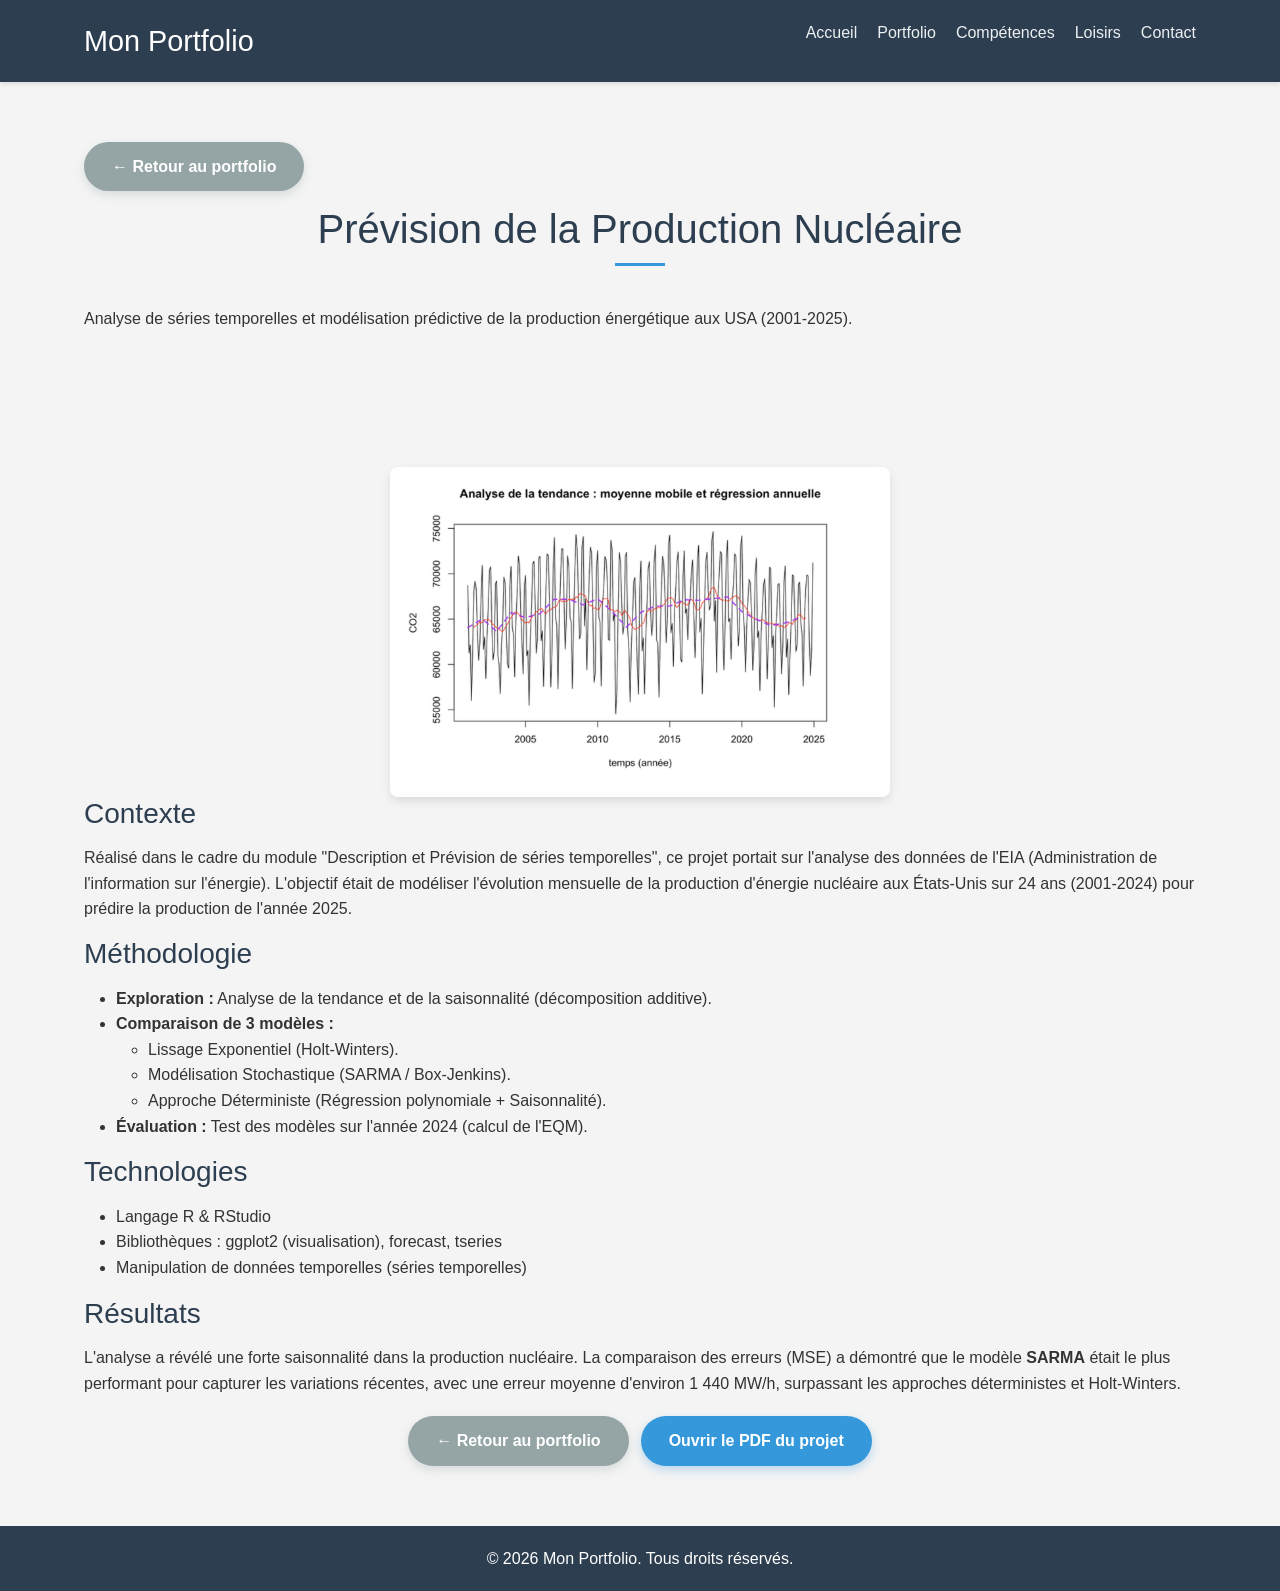
==== Projet1.html @ 936dddb4 "Premier commit de mon portfolio" ====
<!DOCTYPE html>
<html lang="fr">
<head>
    <meta charset="UTF-8">
    <meta name="viewport" content="width=device-width, initial-scale=1.0">
    <title>Projet 1 - Portfolio Arthur Renault-Cléquin</title>
    <link rel="stylesheet" href="bootstrap/bootstrap.min.css">
    <link rel="stylesheet" href="css/style.css">
</head>
<body>

    <header>
        <div class="conteneur">
            <h1>Mon Portfolio</h1>
            <nav>
                <ul>
                    <li><a href="index.html#profil">Accueil</a></li>
                    <li><a href="index.html#portfolio">Portfolio</a></li>
                    <li><a href="index.html#competences">Compétences</a></li>
                    <li><a href="index.html#loisirs">Loisirs</a></li>
                    <li><a href="index.html#contact">Contact</a></li>
                </ul>
            </nav>
        </div>
    </header>

    <main>
        <section class="hero-projet">
            <div class="conteneur">
                <div class="retour-projet-haut">
                    <a href="index.html#portfolio" class="bouton bouton-retour">← Retour au portfolio</a>
                </div>
                <h2>Prévision de la Production Nucléaire</h2>
                <p>Analyse de séries temporelles et modélisation prédictive de la production énergétique aux USA (2001-2025).</p>
            </div>
        </section>

        <section class="details-projet">
            <div class="conteneur">
                <div class="disposition-projet">
                    <div class="image-projet">
                        <img src="image/proj1.png" alt="Graphique de production nucléaire">
                    </div>
                    <div class="info-projet">
                        <h3>Contexte</h3>
                        <p>
                            Réalisé dans le cadre du module "Description et Prévision de séries temporelles", ce projet portait sur 
                            l'analyse des données de l'EIA (Administration de l'information sur l'énergie). L'objectif était de modéliser 
                            l'évolution mensuelle de la production d'énergie nucléaire aux États-Unis sur 24 ans (2001-2024) 
                            pour prédire la production de l'année 2025.
                        </p>

                        <h3>Méthodologie</h3>
                        <ul>
                            <li><strong>Exploration :</strong> Analyse de la tendance et de la saisonnalité (décomposition additive).</li>
                            <li><strong>Comparaison de 3 modèles :</strong>
                                <ul>
                                    <li>Lissage Exponentiel (Holt-Winters).</li>
                                    <li>Modélisation Stochastique (SARMA / Box-Jenkins).</li>
                                    <li>Approche Déterministe (Régression polynomiale + Saisonnalité).</li>
                                </ul>
                            </li>
                            <li><strong>Évaluation :</strong> Test des modèles sur l'année 2024 (calcul de l'EQM).</li>
                        </ul>

                        <h3>Technologies</h3>
                        <ul>
                            <li>Langage R & RStudio</li>
                            <li>Bibliothèques : ggplot2 (visualisation), forecast, tseries</li>
                            <li>Manipulation de données temporelles (séries temporelles)</li>
                        </ul>

                        <h3>Résultats</h3>
                        <p>
                            L'analyse a révélé une forte saisonnalité dans la production nucléaire. La comparaison des erreurs (MSE) 
                            a démontré que le modèle <strong>SARMA</strong> était le plus performant pour capturer les variations récentes, 
                            avec une erreur moyenne d'environ 1 440 MW/h, surpassant les approches déterministes et Holt-Winters.
                        </p>

                        <div class="boutons-projet-bas">
                            <a href="index.html#portfolio" class="bouton bouton-retour">← Retour au portfolio</a>
                            <a href="PDF/Projets/rapport_nucleaire.pdf" class="bouton" target="_blank" rel="noopener noreferrer">Ouvrir le PDF du projet</a>
                        </div>
                    </div>
                </div>
            </div>
        </section>
    </main>

    <footer>
        <div class="conteneur">
            <p>&copy; 2026 Mon Portfolio. Tous droits réservés.</p>
        </div>
    </footer>

</body>
</html>
---- css/style.css ----
* {
    box-sizing: border-box;
    margin: 0;
    padding: 0;
}

html {
    scroll-behavior: smooth;
}

body {
    font-family: 'Roboto', sans-serif;
    line-height: 1.6;
    color: #333;
    background-color: #f4f4f4;
}

a {
    text-decoration: none;
    color: #3498db;
    transition: color 0.3s;
}

a:hover {
    color: #2980b9;
}

.conteneur {
    width: 90%;
    max-width: 1200px;
    margin: 0 auto;
    padding: 0 20px;
}

section {
    padding: 60px 0;
    scroll-margin-top: 82px; 
}

h1, h2, h3 {
    margin-bottom: 15px;
    color: #2c3e50;
}

p {
    margin-bottom: 15px;
}

section h2 {
    text-align: center;
    margin-bottom: 40px;
    font-size: 2.5em;
    position: relative;
}

section h2::after {
    content: '';
    display: block;
    width: 50px;
    height: 3px;
    background-color: #3498db;
    margin: 10px auto 0;
}

.bouton {
    display: inline-block;
    padding: 12px 28px;
    background-color: #3498db;
    color: #fff;
    border-radius: 50px;
    transition: all 0.3s ease;
    text-decoration: none;
    font-weight: 600;
    box-shadow: 0 4px 10px rgba(52, 152, 219, 0.3);
    border: none;
}

.bouton:hover {
    background-color: #2980b9;
    color: #fff;
    transform: translateY(-2px);
    box-shadow: 0 6px 15px rgba(52, 152, 219, 0.4);
}

.bouton-retour {
    background-color: #95a5a6;
    box-shadow: 0 4px 10px rgba(149, 165, 166, 0.3);
}

.bouton-retour:hover {
    background-color: #7f8c8d;
    transform: translateY(-2px);
    box-shadow: 0 6px 15px rgba(127, 140, 141, 0.35);
}

header {
    background-color: #2c3e50;
    box-shadow: 0 2px 5px rgba(0,0,0,0.1);
    position: sticky;
    top: 0;
    z-index: 1000;
}

header .conteneur {
    display: flex;
    justify-content: space-between;
    align-items: center;
    padding: 20px 20px;
}

header h1 {
    color: #fff;
    margin-bottom: 0;
    font-size: 1.8em;
}

header nav ul {
    list-style: none;
    display: flex;
}

header nav ul li {
    margin-left: 20px;
}

header nav ul li a {
    color: #ecf0f1;
    font-weight: 500;
}

header nav ul li a:hover {
    color: #3498db;
}

#profil, #competences, .carte-projet, .carte-loisir {
    background-color: #fff;
}

#portfolio, #parcours {
    background-color: #f9f9f9;
}

#loisirs {
    background-color: #fff;
}

#contact {
    background-color: #f9f9f9;
}

.contenu-profil {
    display: flex;
    flex-direction: column;
    align-items: center;
    text-align: center;
}

.image-profil img {
    width: 160px; 
    height: 160px;
    border-radius: 50%;
    object-fit: cover;
    margin-bottom: 20px;
    box-shadow: 0 4px 10px rgba(0,0,0,0.1);
}

.bio {
    max-width: 700px;
    font-size: 1.1em;
}

.grille-portfolio, .grille-loisirs, .grille-soft, .grille-langues {
    display: grid;
    gap: 20px;
}

.grille-portfolio { grid-template-columns: repeat(auto-fit, minmax(300px, 1fr)); gap: 30px; }
.grille-loisirs   { grid-template-columns: repeat(auto-fit, minmax(250px, 1fr)); gap: 30px; }
.grille-soft      { grid-template-columns: repeat(auto-fit, minmax(220px, 1fr)); }
.grille-langues   { grid-template-columns: repeat(auto-fit, minmax(250px, 1fr)); }

.grille-tech {
    display: flex;
    flex-wrap: wrap;
    gap: 20px;
    justify-content: center; /* Centre les éléments s'il n'y en a pas assez pour remplir la ligne */
}

.element-tech {
    display: flex;
    flex-direction: column;
    align-items: center;
    justify-content: center;
    background-color: #f8f9fa;
    border: 1px solid #e9ecef;
    border-radius: 10px; /* Bords un peu plus arrondis */
    padding: 15px;
    width: 120px; /* Fixe la largeur pour faire de jolis carrés uniformes */
    text-align: center;
    transition: all 0.3s ease;
    text-decoration: none; /* Enlève le soulignement du lien */
}

.element-tech {
    display: flex !important; /* Le !important force Bootstrap à obéir */
    flex-direction: column !important; /* Force les éléments à s'empiler de haut en bas */
    align-items: center !important; /* Centre horizontalement */
    justify-content: center !important; /* Centre verticalement */
    background-color: #f8f9fa;
    border: 1px solid #e9ecef;
    border-radius: 10px;
    padding: 15px;
    width: 130px; /* Un poil plus large pour que "Excel Avancé" passe bien */
    min-height: 120px; /* Assure que toutes les cartes ont la même hauteur */
    text-align: center;
    transition: all 0.3s ease;
    text-decoration: none;
}

.logo-tech {
    width: 50px;
    height: 50px;
    object-fit: contain;
    display: block !important; /* S'assure que l'image agit comme un bloc, pas du texte */
    margin-bottom: 15px !important; /* C'est ici qu'on force l'espace entre l'image et le texte */
}

.texte-tech {
    font-weight: 500;
    color: #333;
    font-size: 0.9em;
    line-height: 1.2; /* Resserre un peu le texte s'il passe sur deux lignes */
    width: 100%;
}

/* L'effet au survol reste le même */
.element-tech:hover {
    background-color: #3498db;
    border-color: #3498db;
    transform: translateY(-5px);
    box-shadow: 0 6px 15px rgba(52, 152, 219, 0.3);
}

.element-tech:hover .texte-tech {
    color: #fff;
}

.element-tech:hover .logo-tech {
    transform: scale(1.1);
}

.carte-projet, .carte-loisir {
    border-radius: 8px;
    overflow: hidden; 
    box-shadow: 0 4px 10px rgba(0,0,0,0.1);
    transition: transform 0.3s, border-color 0.3s;
    display: flex;
    flex-direction: column;
    height: 100%;
    border: 1px solid transparent;
}

.carte-loisir { 
    padding: 30px 20px; 
    text-align: center; 
}

.carte-projet img {
    width: 100%;
    height: 150px; 
    object-fit: cover;
}

.contenu-carte {
    padding: 20px;
    display: flex;
    flex-direction: column;
    flex-grow: 1;
}

.contenu-carte .bouton { 
    margin-top: auto; 
    align-self: flex-start; 
}

.contenu-carte h3, .carte-loisir h3 { 
    margin-bottom: 10px; 
}

.carte-loisir p { 
    color: #666; 
    font-size: 0.95em; 
    flex-grow: 1; 
}

.icone-loisir { 
    font-size: 3em; 
    margin-bottom: 20px; 
    display: block; 
}

.element-tech, .carte-soft, .element-langue {
    background-color: #f8f9fa;
    border: 1px solid #e9ecef;
    border-radius: 6px;
    padding: 15px 20px;
    transition: all 0.3s ease; /* je voulais faire une transition pour le changement de couleur donc j'ai trouvé cette methode :  https://www.w3schools.com/css/css3_transitions.asp */
}

.element-tech {
    font-weight: 500;
    color: #333;
    display: inline-block;
}

.carte-soft {
    display: flex;
    align-items: center;
    cursor: default;
}

.icone-soft { 
    font-size: 1.5em; 
    margin-right: 15px; 
    line-height: 1; 
}

.texte-soft, .nom-langue { 
    font-weight: 500; 
    color: #333; 
    font-size: 1.05em; 
}

.element-langue {
    display: flex;
    justify-content: space-between;
    align-items: center;
}

.nom-langue { 
    font-weight: bold; 
    font-size: 1.1em; 
}

.niveau-langue {
    color: #555;
    font-size: 0.9em;
    background-color: #e2e6ea;
    padding: 4px 10px;
    border-radius: 15px;
}

.bloc-competence { 
    margin-bottom: 50px; 
}

.bloc-competence h3 {
    font-size: 1.5em;
    margin-bottom: 20px;
    border-left: 5px solid #3498db;
    padding-left: 15px;
    color: #2c3e50;
}

.carte-projet:hover, .carte-loisir:hover, 
.element-tech:hover, .carte-soft:hover, .element-langue:hover {
    transform: translateY(-5px); /* Unifié à -5px pour tout le monde */
}

.element-tech:hover, .carte-soft:hover {
    background-color: #3498db;
    border-color: #3498db;
    color: #fff;
    box-shadow: 0 4px 8px rgba(52, 152, 219, 0.3);
    text-decoration: none;
}
.carte-soft:hover .texte-soft { 
    color: #fff; 
}

.carte-loisir:hover, .element-langue:hover {
    border-color: #3498db;
}
.element-langue:hover {
    background-color: #fff;
    box-shadow: 0 4px 10px rgba(0,0,0,0.1);
}

.image-projet img {
    width: 100%;
    max-width: 500px;
    height: auto;
    display: block;
    margin: 0 auto;
    border-radius: 8px;
    box-shadow: 0 4px 10px rgba(0,0,0,0.1);
}

/* pour m'aider sur le css du formulaire : https://developer.mozilla.org/fr/docs/Learn_web_development/Extensions/Forms/Styling_web_forms */
#contact { text-align: center; }
#contact .liens-contact {
    display: flex;
    flex-wrap: wrap;
    gap: 12px;
    justify-content: center;
    margin: 15px 0 25px;
}
#contact form { max-width: 600px; margin: 0 auto; text-align: left; }
.groupe-formulaire { margin-bottom: 20px; }
.groupe-formulaire label { display: block; margin-bottom: 5px; font-weight: 500; }
.groupe-formulaire input, .groupe-formulaire textarea {
    width: 100%;
    padding: 10px;
    border: 1px solid #ccc;
    border-radius: 5px;
    font-family: inherit;
}

footer {
    background-color: #2c3e50;
    color: #fff;
    text-align: center;
    padding: 20px 0;
}

footer p { 
    margin-bottom: 0; 
}


/* Pages projets */
.retour-projet-haut {
    margin-bottom: 14px;
    text-align: left;
}

.boutons-projet-bas {
    display: flex;
    flex-wrap: wrap;
    gap: 12px;
    justify-content: center;
    margin-top: 20px;
}

/* Timeline verticale - section Parcours */
#parcours .parcours-block {
    margin-bottom: 40px;
}

#parcours .parcours-block h3 {
    font-size: 1.5em;
    margin-bottom: 20px;
    border-left: 5px solid #3498db;
    padding-left: 15px;
    color: #2c3e50;
}

#parcours .timeline {
    position: relative;
    padding: 10px 0;
    margin-left: 22px;
}

#parcours .timeline::before {
    content: '';
    position: absolute;
    left: 7px;
    top: 10px;
    bottom: 10px;
    width: 3px;
    background-color: #3498db;
    border-radius: 5px;
}

#parcours .timeline-item {
    position: relative;
    margin-bottom: 26px;
}

#parcours .timeline-item:last-child {
    margin-bottom: 0;
}

#parcours .timeline-dot {
    position: absolute;
    left: -1px;
    top: 10px;
    width: 18px;
    height: 18px;
    border-radius: 50%;
    background-color: #3498db;
    border: 3px solid #fff;
    box-shadow: 0 4px 10px rgba(52, 152, 219, 0.35);
}

#parcours .timeline-content {
    background-color: rgba(52, 152, 219, 0.06);
    border: 1px solid #e9ecef;
    border-radius: 10px;
    padding: 12px 16px;
    margin-left: 14px;
}

#parcours .timeline-period {
    font-weight: 700;
    color: #3498db;
    margin-bottom: 6px;
}

@media (min-width: 768px) {
    .contenu-profil {
        flex-direction: row;
        text-align: left;
        justify-content: center;
    }
    .image-profil { margin-right: 40px; }
    .image-profil img { margin-bottom: 0; }
}
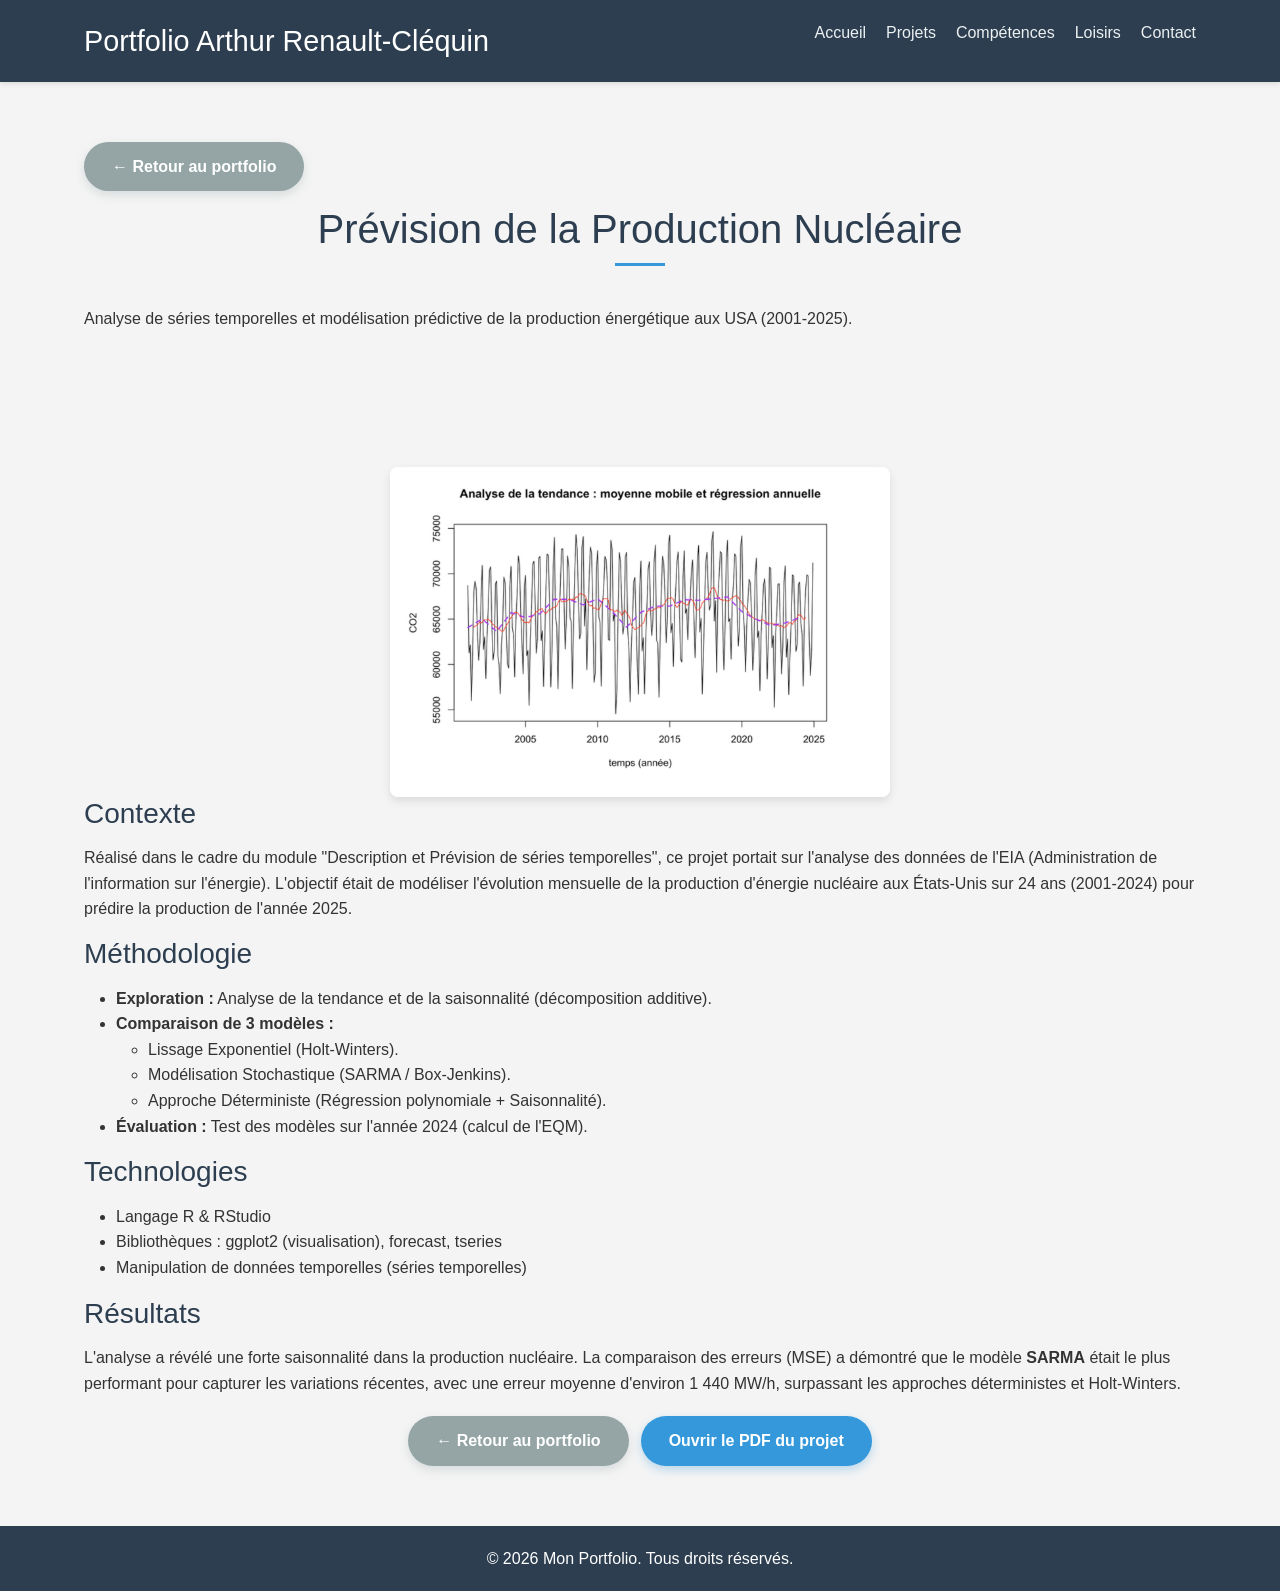
==== commit 4bc3586c: "Ajout des projets SAÉ Fichier et Z-Scores et mise à jour des compétences" ====
--- a/Projet1.html
+++ b/Projet1.html
@@ -11,11 +11,11 @@
 
     <header>
         <div class="conteneur">
-            <h1>Mon Portfolio</h1>
+            <h1>Portfolio Arthur Renault-Cléquin</h1>
             <nav>
                 <ul>
                     <li><a href="index.html#profil">Accueil</a></li>
-                    <li><a href="index.html#portfolio">Portfolio</a></li>
+                    <li><a href="index.html#portfolio">Projets</a></li>
                     <li><a href="index.html#competences">Compétences</a></li>
                     <li><a href="index.html#loisirs">Loisirs</a></li>
                     <li><a href="index.html#contact">Contact</a></li>
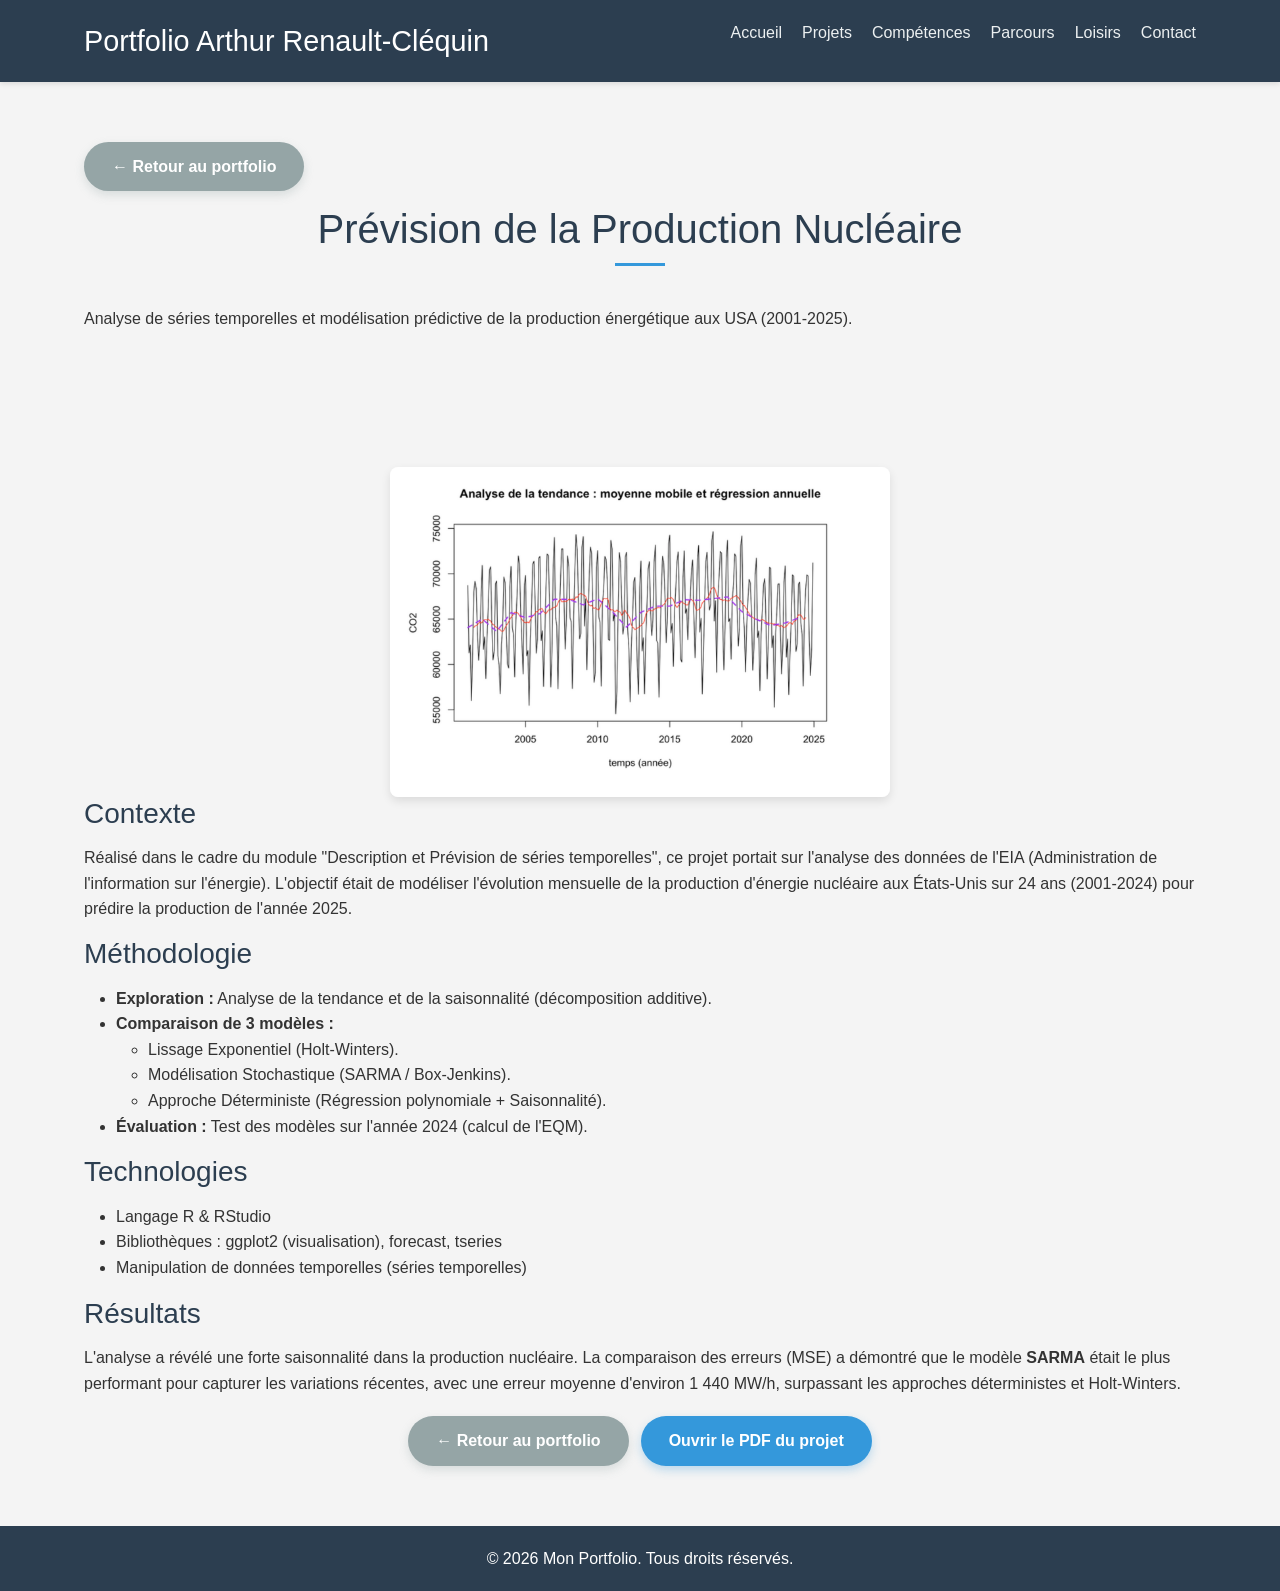
==== commit 5e4b49a6: "Dernières petites corrections" ====
--- a/Projet1.html
+++ b/Projet1.html
@@ -3,7 +3,7 @@
 <head>
     <meta charset="UTF-8">
     <meta name="viewport" content="width=device-width, initial-scale=1.0">
-    <title>Projet 1 - Portfolio Arthur Renault-Cléquin</title>
+    <title>Projet 1 - Portfolio Arthur Renault-Clequin</title>
     <link rel="stylesheet" href="bootstrap/bootstrap.min.css">
     <link rel="stylesheet" href="css/style.css">
 </head>
@@ -17,6 +17,7 @@
                     <li><a href="index.html#profil">Accueil</a></li>
                     <li><a href="index.html#portfolio">Projets</a></li>
                     <li><a href="index.html#competences">Compétences</a></li>
+                    <li><a href="#parcours">Parcours</a></li>
                     <li><a href="index.html#loisirs">Loisirs</a></li>
                     <li><a href="index.html#contact">Contact</a></li>
                 </ul>
@@ -94,4 +95,4 @@
     </footer>
 
 </body>
-</html>+</html>
